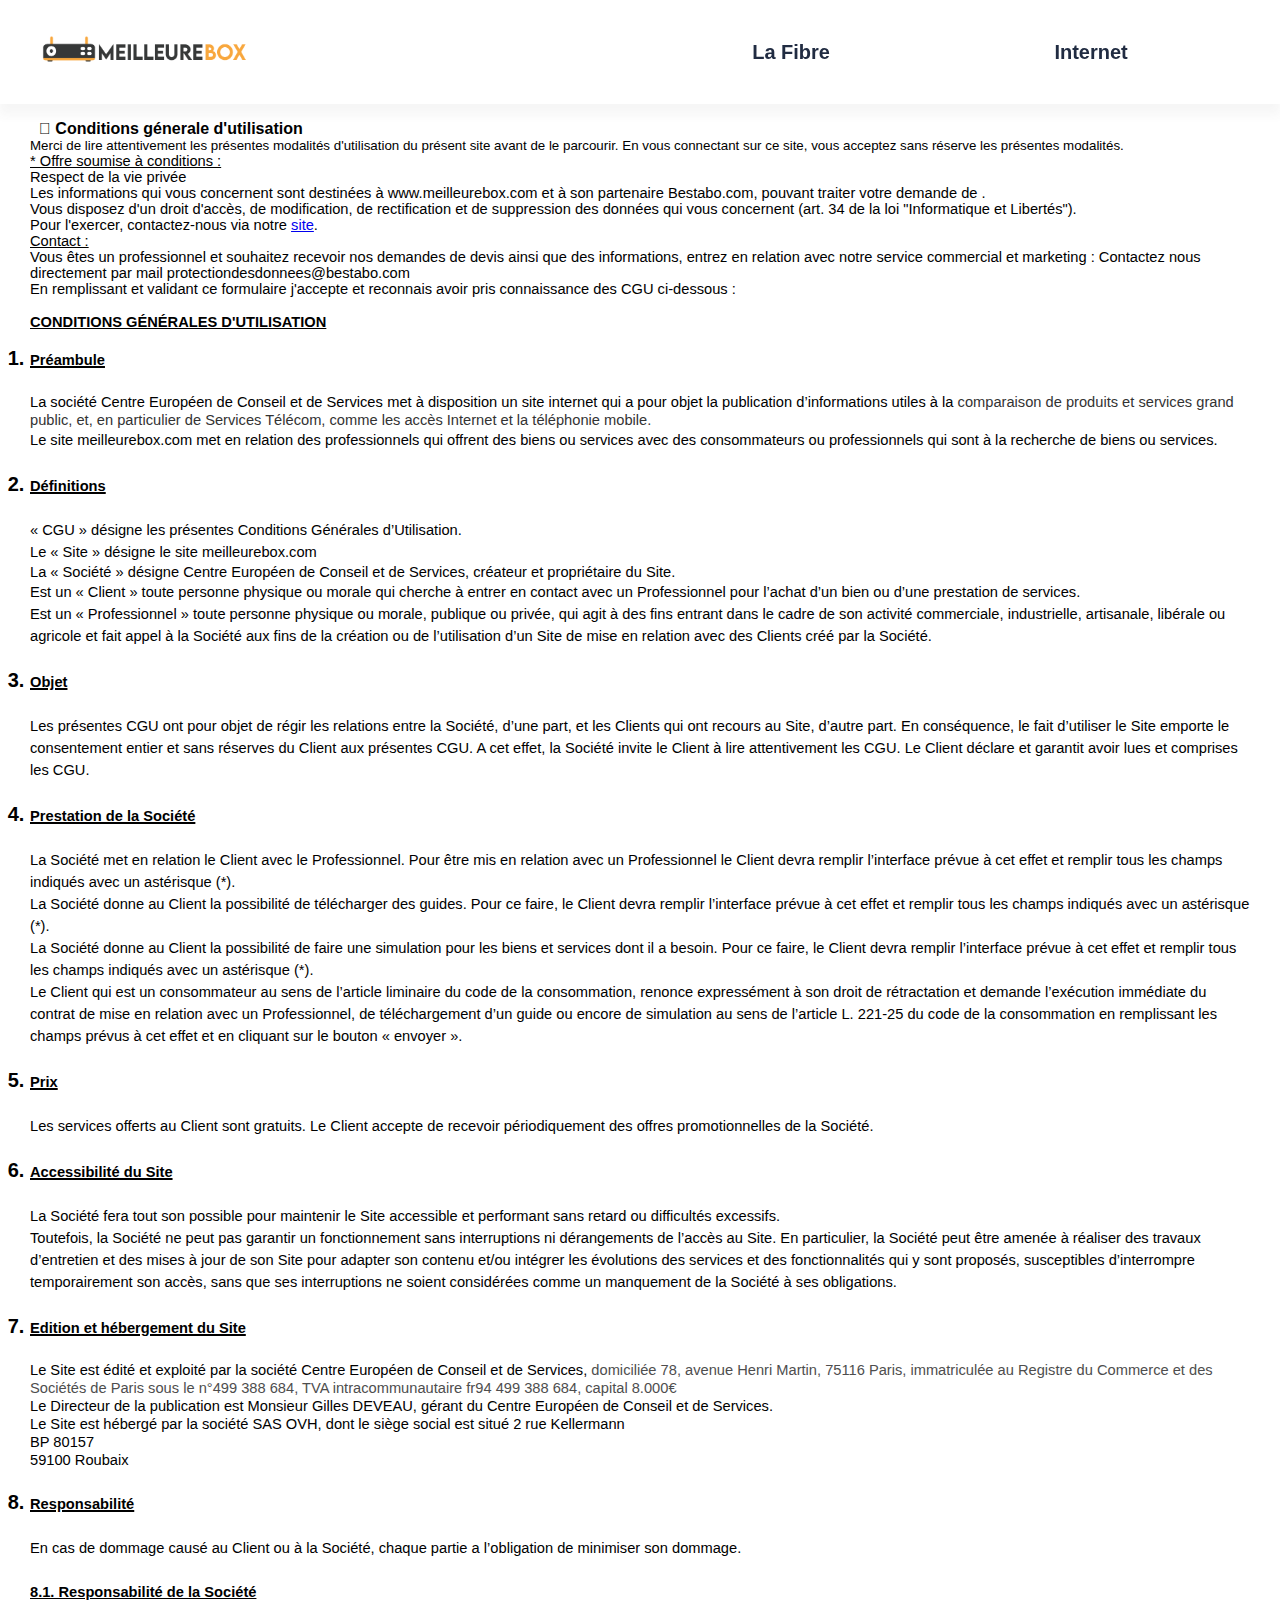
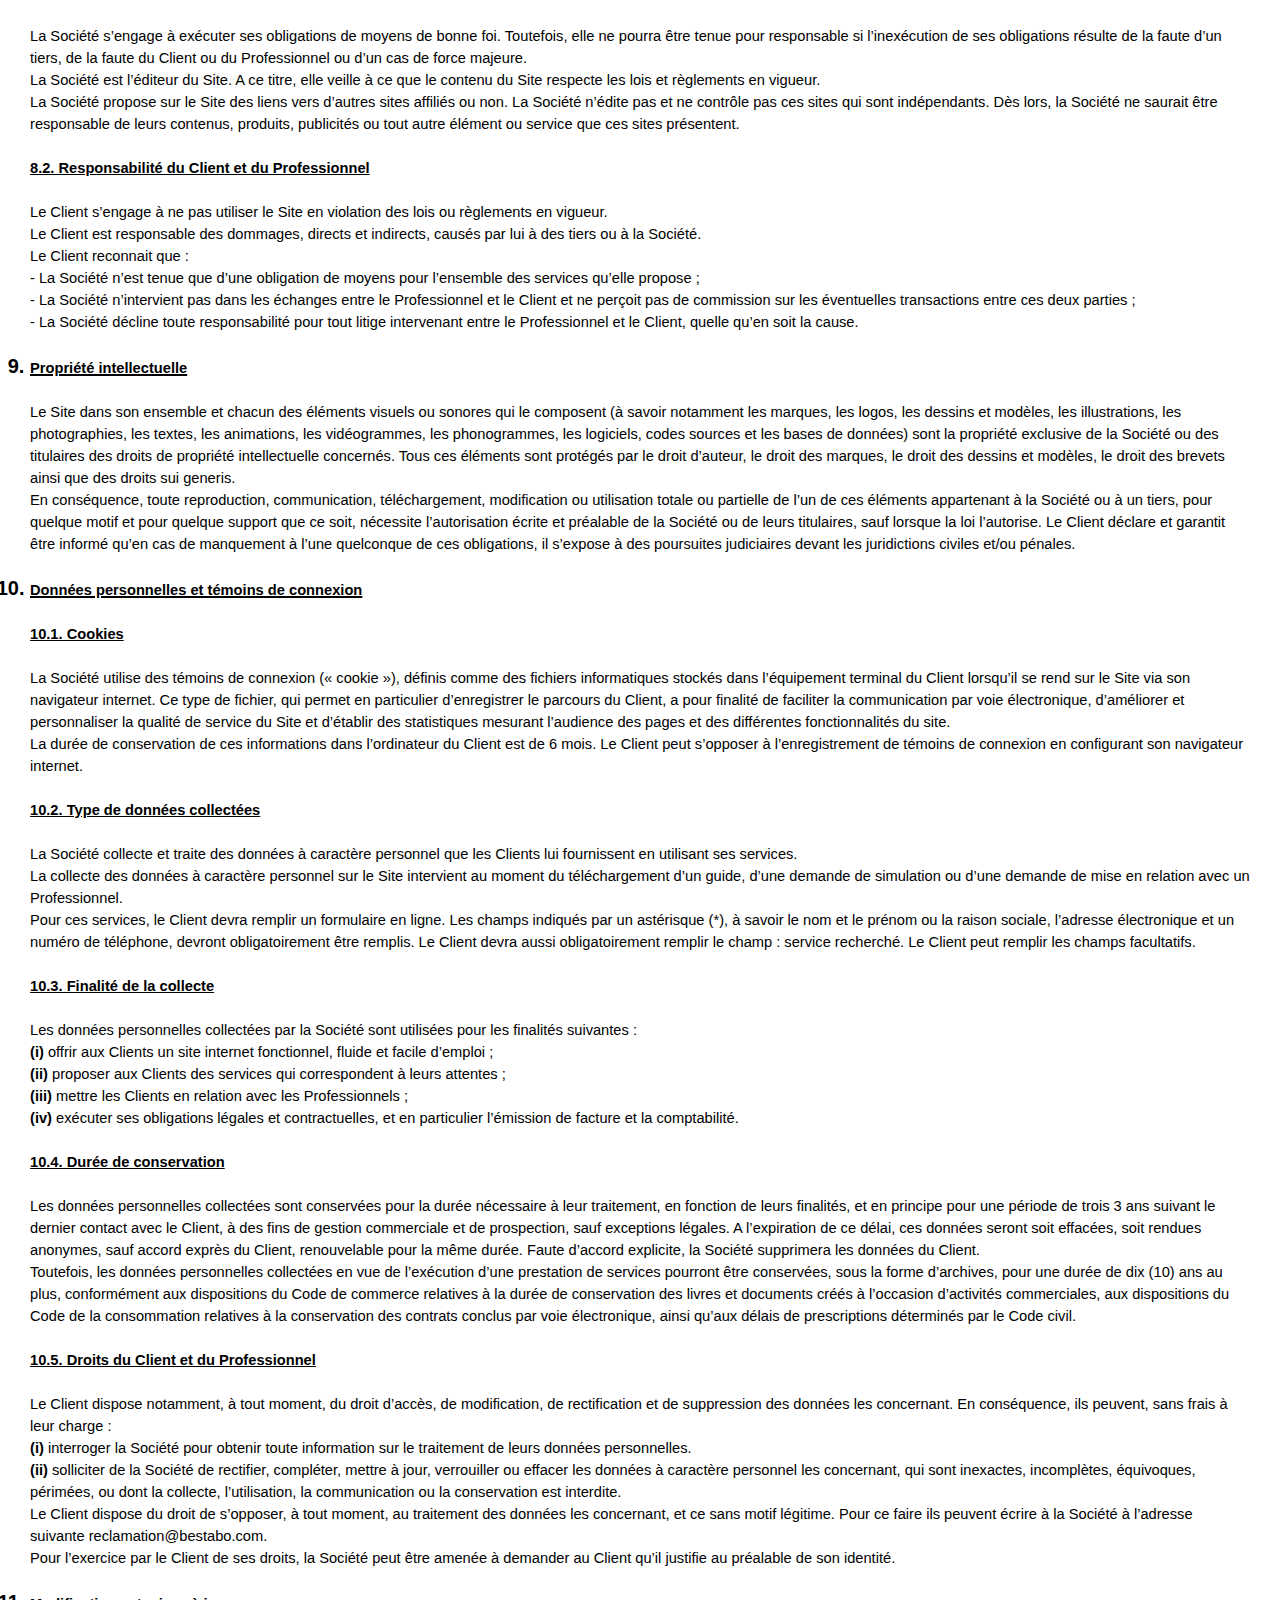
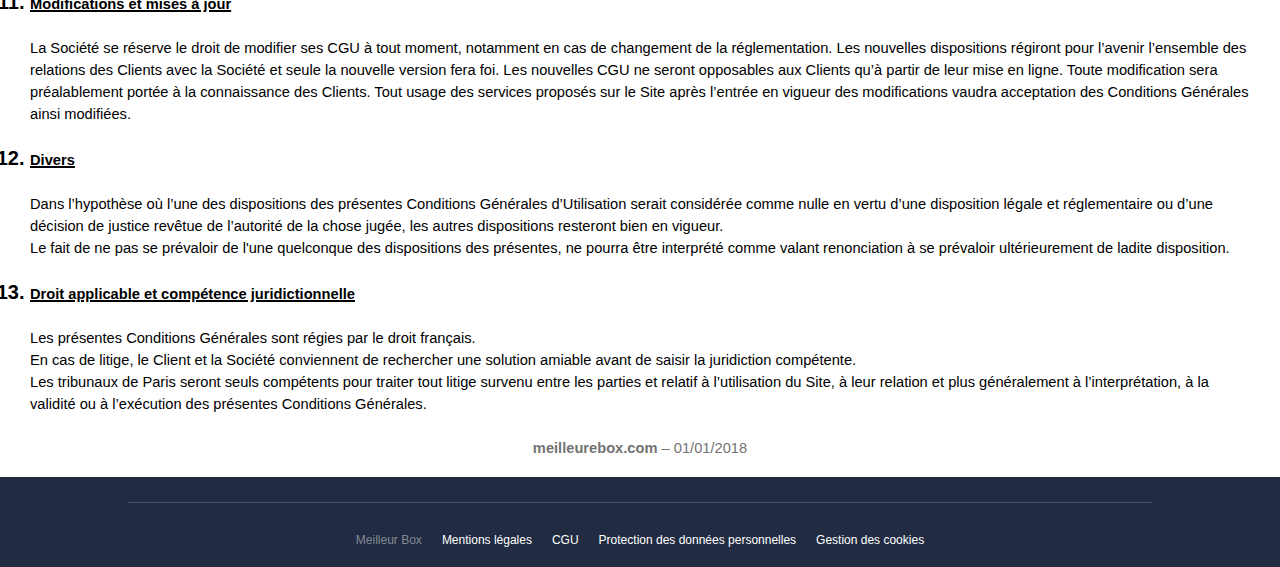
==== pages/cgu.html @ 5f2f1fd8 "html version done" ====
<!DOCTYPE html>
<html lang="en">
  <head>
    <meta charset="UTF-8" />
    <meta name="viewport" content="width=device-width, initial-scale=1.0" />
    <title>CGU</title>
    <meta
      name="description"
      content="Trouvez la meilleure offre Internet par fibre adaptée à vos besoins et votre budget. Comparez les offres des opérateurs Internet très haut débit sur Meilleur Box."
    />
    <link type="text/css" rel="stylesheet" href="../style.css" />
    <link rel="stylesheet" href="https://cdn.bootstrapcdn.com/font-awesome/4.7.0/css/font-awesome.min.css"/>

    <!-- <link rel="canonical" href="https://www.example.com/chemin-de-la-page" /> -->
  </head>
  <body>
    <nav>
      <div id="navLogo">
        <a href="../index.html">
          <img src="../assets/images/logo2.png" alt="Logo" id="logo" />
        </a>
      </div>
      <input type="checkbox" id="btnControl" />
      <label class="btn" for="btnControl">
        <!-- <BiMenu id="burgerMenu" /> -->
        <img src="../assets/images/buger.svg" alt="buger" id="burgerMenu" />

      </label>

      <ul id="navList">
        <li>
          <a href="../index.html">La Fibre</a>
        </li>
        <li>
          <a href="../pages/internet.html">Internet</a>
        </li>
      </ul>
    </nav>
    <div class="cgu">
      <h4 class="modal-title" id="termsLabel">
        &nbsp;&nbsp;<i class="fa fa-user"></i> Conditions génerale d'utilisation
      </h4>
      <div class="modal-body" style="font-family: calibri">
        <p style="font-size: 10pt; color: black; border: none">
          Merci de lire attentivement les présentes modalités d'utilisation du
          présent site avant de le parcourir. En vous connectant sur ce site,
          vous acceptez sans réserve les présentes modalités.
        </p>
        <p
          style="
            font-size: 11pt;
            color: black;
            border: none windowtext 1pt;
            padding: 0cm;
          "
        >
          <u>* Offre soumise à conditions : </u>
        </p>
        <p
          style="
            font-size: 11pt;
            color: black;
            border: none windowtext 1pt;
            padding: 0cm;
          "
        >
          Respect de la vie privée<br />Les informations qui vous concernent
          sont destinées à www.meilleurebox.com et à son partenaire Bestabo.com,
          pouvant traiter votre demande de .<br />
          Vous disposez d'un droit d'accès, de modification, de rectification et
          de suppression des données qui vous concernent (art. 34 de la loi
          "Informatique et Libertés").<br />
          Pour l'exercer, contactez-nous via notre
          <a href="#" data-toggle="modal" data-target="#resiliation">site</a>.
        </p>
        <p
          style="
            font-size: 11pt;
            color: black;
            border: none windowtext 1pt;
            padding: 0cm;
          "
        >
          <u
            ><span
              style="
                font-size: 11pt;
                color: black;
                border: none windowtext 1pt;
                padding: 0cm;
              "
            >
              Contact :</span
            ></u
          >
        </p>
        <p
          style="
            font-size: 11pt;
            color: black;
            border: none windowtext 1pt;
            padding: 0cm;
          "
        >
          Vous êtes un professionnel et souhaitez recevoir nos demandes de devis
          ainsi que des informations, entrez en relation avec notre service
          commercial et marketing : Contactez nous directement par mail
          protectiondesdonnees@bestabo.com
        </p>
        <p
          style="
            font-size: 11pt;
            color: black;
            border: none windowtext 1pt;
            padding: 0cm;
          "
        >
          En remplissant et validant ce formulaire j'accepte et reconnais avoir
          pris connaissance des CGU ci-dessous :
        </p>
        <p
          style="
            text-align: left;
            line-height: 37.5pt;
            vertical-align: baseline;
            text-transform: uppercase;
          "
        >
          <strong
            ><span
              style="
                font-size: 11pt;
                color: black;
                border: none windowtext 1pt;
                padding: 0cm;
              "
              ><u>Conditions Générales d'Utilisation</u></span
            ></strong
          >
        </p>
        <ol>
          <li style="line-height: 16.5pt; vertical-align: baseline">
            <strong
              ><u
                ><span
                  style="
                    font-size: 11pt;
                    color: black;
                    border: none windowtext 1pt;
                    padding: 0cm;
                  "
                >
                  Préambule</span
                ></u
              ></strong
            >
          </li>
        </ol>
        <p style="line-height: 16.5pt; vertical-align: baseline">
          <span style="font-size: 11pt; color: black">&nbsp;</span>
        </p>
        <p>
          <span style="font-size: 11pt; color: black">La société </span
          ><span style="font-size: 11pt; color: black; background: white"
            >Centre Européen de Conseil et de Services</span
          >
          <span style="font-size: 11pt; color: black"
            >met à disposition un site internet qui a pour objet la publication
            d’informations utiles à la </span
          ><span style="font-size: 11pt; color: #333333; background: white"
            >comparaison de produits et services grand public, et, en
            particulier de Services Télécom, comme les accès Internet et la
            téléphonie mobile.</span
          >
        </p>
        <p style="line-height: 16.5pt; vertical-align: baseline">
          <span style="font-size: 11pt; color: black"
            >Le site meilleurebox.com&nbsp;met en relation des professionnels
            qui offrent des biens ou services avec des consommateurs ou
            professionnels qui sont à la recherche de biens ou services.</span
          >
        </p>
        <p style="line-height: 16.5pt; vertical-align: baseline">
          <span style="font-size: 11pt; color: black">&nbsp;</span>
        </p>
        <ol start="2">
          <li style="line-height: 16.5pt; vertical-align: baseline">
            <strong
              ><u
                ><span
                  style="
                    font-size: 11pt;
                    color: black;
                    border: none windowtext 1pt;
                    padding: 0cm;
                  "
                >
                  Définitions</span
                ></u
              ></strong
            >
          </li>
        </ol>
        <p style="line-height: 16.5pt; vertical-align: baseline">
          <span style="font-size: 11pt; color: black">&nbsp;</span>
        </p>
        <p style="line-height: 16.5pt; vertical-align: baseline">
          <span style="font-size: 11pt; color: black"
            >« CGU » désigne les présentes Conditions Générales
            d’Utilisation.</span
          >
        </p>
        <p style="line-height: 16.5pt; vertical-align: baseline">
          <span style="font-size: 11pt; color: black"
            >Le « Site » désigne le site meilleurebox.com</span
          >
        </p>
        <p>
          <span style="font-size: 11pt; color: black"
            >La « Société » désigne </span
          ><span style="font-size: 11pt; color: black; background: white"
            >Centre Européen de Conseil et de Services</span
          ><span style="font-size: 11pt; color: black"
            >, créateur et propriétaire du Site.</span
          >
        </p>
        <p style="line-height: 16.5pt; vertical-align: baseline">
          <span style="font-size: 11pt; color: black"
            >Est un « Client » toute personne physique ou morale qui cherche à
            entrer en contact avec un Professionnel pour l’achat d’un bien ou
            d’une prestation de services.</span
          >
        </p>
        <p style="line-height: 16.5pt; vertical-align: baseline">
          <span style="font-size: 11pt; color: black"
            >Est un « Professionnel » toute personne physique ou morale,
            publique ou privée, qui agit à des fins entrant dans le cadre de son
            activité commerciale, industrielle, artisanale, libérale ou agricole
            et fait appel à la Société aux fins de la création ou de
            l’utilisation d’un Site de mise en relation avec des Clients créé
            par la Société.</span
          >
        </p>
        <p style="line-height: 16.5pt; vertical-align: baseline">
          <span style="font-size: 11pt; color: black">&nbsp;</span>
        </p>
        <ol start="3">
          <li style="line-height: 16.5pt; vertical-align: baseline">
            <strong
              ><u
                ><span
                  style="
                    font-size: 11pt;
                    color: black;
                    border: none windowtext 1pt;
                    padding: 0cm;
                  "
                >
                  Objet</span
                ></u
              ></strong
            >
          </li>
        </ol>
        <p style="line-height: 16.5pt; vertical-align: baseline">
          <span style="font-size: 11pt; color: black">&nbsp;</span>
        </p>
        <p style="line-height: 16.5pt; vertical-align: baseline">
          <span style="font-size: 11pt; color: black"
            >Les présentes CGU ont pour objet de régir les relations entre la
            Société, d’une part, et les Clients qui ont recours au Site, d’autre
            part. En conséquence, le fait d’utiliser le Site emporte le
            consentement entier et sans réserves du Client aux présentes CGU. A
            cet effet, la Société invite le Client à lire attentivement les CGU.
            Le Client déclare et garantit avoir lues et comprises les CGU.</span
          >
        </p>
        <p style="line-height: 16.5pt; vertical-align: baseline">
          <span style="font-size: 11pt; color: black">&nbsp;</span>
        </p>
        <ol start="4">
          <li style="line-height: 16.5pt; vertical-align: baseline">
            <strong
              ><u
                ><span
                  style="
                    font-size: 11pt;
                    color: black;
                    border: none windowtext 1pt;
                    padding: 0cm;
                  "
                >
                  Prestation de la Société</span
                ></u
              ></strong
            >
          </li>
        </ol>
        <p style="line-height: 16.5pt; vertical-align: baseline">
          <span style="font-size: 11pt; color: black">&nbsp;</span>
        </p>
        <p style="line-height: 16.5pt; vertical-align: baseline">
          <span style="font-size: 11pt; color: black"
            >La Société met en relation le Client avec le Professionnel. Pour
            être mis en relation avec un Professionnel le Client devra remplir
            l’interface prévue à cet effet et remplir tous les champs indiqués
            avec un astérisque (*).</span
          >
        </p>
        <p style="line-height: 16.5pt; vertical-align: baseline">
          <span style="font-size: 11pt; color: black"
            >La Société donne au Client la possibilité de télécharger des
            guides. Pour ce faire, le Client devra remplir l’interface prévue à
            cet effet et remplir tous les champs indiqués avec un astérisque
            (*).</span
          >
        </p>
        <p style="line-height: 16.5pt; vertical-align: baseline">
          <span style="font-size: 11pt; color: black"
            >La Société donne au Client la possibilité de faire une simulation
            pour les biens et services dont il a besoin. Pour ce faire, le
            Client devra remplir l’interface prévue à cet effet et remplir tous
            les champs indiqués avec un astérisque (*).</span
          >
        </p>
        <p style="line-height: 16.5pt; vertical-align: baseline">
          <span style="font-size: 11pt; color: black"
            >Le Client qui est un consommateur au sens de l’article liminaire du
            code de la consommation, renonce expressément à son droit de
            rétractation et demande l’exécution immédiate du contrat de mise en
            relation avec un Professionnel, de téléchargement d’un guide ou
            encore de simulation au sens de l’article L. 221-25 du code de la
            consommation en remplissant les champs prévus à cet effet et en
            cliquant sur le bouton « envoyer ».</span
          >
        </p>
        <p style="line-height: 16.5pt; vertical-align: baseline">
          <span style="font-size: 11pt; color: black">&nbsp;</span>
        </p>
        <ol start="5">
          <li style="line-height: 16.5pt; vertical-align: baseline">
            <strong
              ><u
                ><span
                  style="
                    font-size: 11pt;
                    color: black;
                    border: none windowtext 1pt;
                    padding: 0cm;
                  "
                >
                  Prix</span
                ></u
              ></strong
            >
          </li>
        </ol>
        <p style="line-height: 16.5pt; vertical-align: baseline">
          <span style="font-size: 11pt; color: black">&nbsp;</span>
        </p>
        <p style="line-height: 16.5pt; vertical-align: baseline">
          <span style="font-size: 11pt; color: black"
            >Les services offerts au Client sont gratuits. Le Client accepte de
            recevoir périodiquement des offres promotionnelles de la
            Société.</span
          >
        </p>
        <p style="line-height: 16.5pt; vertical-align: baseline">
          <span style="font-size: 11pt; color: black">&nbsp;</span>
        </p>
        <ol start="6">
          <li style="line-height: 16.5pt; vertical-align: baseline">
            <strong
              ><u
                ><span
                  style="
                    font-size: 11pt;
                    color: black;
                    border: none windowtext 1pt;
                    padding: 0cm;
                  "
                >
                  Accessibilité du Site</span
                ></u
              ></strong
            >
          </li>
        </ol>
        <p style="line-height: 16.5pt; vertical-align: baseline">
          <span style="font-size: 11pt; color: black">&nbsp;</span>
        </p>
        <p style="line-height: 16.5pt; vertical-align: baseline">
          <span style="font-size: 11pt; color: black"
            >La Société fera tout son possible pour maintenir le Site accessible
            et performant sans retard ou difficultés excessifs.</span
          >
        </p>
        <p style="line-height: 16.5pt; vertical-align: baseline">
          <span style="font-size: 11pt; color: black"
            >Toutefois, la Société ne peut pas garantir un fonctionnement sans
            interruptions ni dérangements de l’accès au Site. En particulier, la
            Société peut être amenée à réaliser des travaux d’entretien et des
            mises à jour de son Site pour adapter son contenu et/ou intégrer les
            évolutions des services et des fonctionnalités qui y sont proposés,
            susceptibles d’interrompre temporairement son accès, sans que ses
            interruptions ne soient considérées comme un manquement de la
            Société à ses obligations.</span
          >
        </p>
        <p style="line-height: 16.5pt; vertical-align: baseline">
          <span style="font-size: 11pt; color: black">&nbsp;</span>
        </p>
        <ol start="7">
          <li style="line-height: 16.5pt; vertical-align: baseline">
            <strong
              ><u
                ><span
                  style="
                    font-size: 11pt;
                    color: black;
                    border: none windowtext 1pt;
                    padding: 0cm;
                  "
                >
                  Edition et hébergement du Site</span
                ></u
              ></strong
            >
          </li>
        </ol>
        <p style="line-height: 16.5pt; vertical-align: baseline">
          <span style="font-size: 11pt; color: black">&nbsp;</span>
        </p>
        <p>
          <span style="font-size: 11pt; color: black"
            >Le Site est édité et exploité par la société </span
          ><span style="font-size: 11pt; color: black; background: white"
            >Centre Européen de Conseil et de Services</span
          ><span style="font-size: 11pt; color: black">, </span
          ><span style="font-size: 11pt; color: #4e4e4e; background: white"
            >domiciliée 78, avenue Henri Martin, 75116 Paris, immatriculée au
            Registre du Commerce et des Sociétés de Paris sous le n°499 388 684,
            TVA intracommunautaire fr94 499 388 684, capital 8.000€</span
          >
        </p>
        <p>
          <span style="font-size: 11pt; color: black"
            >Le Directeur de la publication est Monsieur Gilles DEVEAU, gérant
            du </span
          ><span style="font-size: 11pt; color: black; background: white"
            >Centre Européen de Conseil et de Services</span
          ><span style="font-size: 11pt; color: black">.</span>
        </p>
        <p>
          <span style="font-size: 11pt; color: black"
            >Le Site est hébergé par la société SAS OVH, dont le siège social
            est situé </span
          ><span style="font-size: 11pt; color: black">2 rue Kellermann</span>
        </p>
        <p><span style="font-size: 11pt; color: black">BP 80157</span></p>
        <p><span style="font-size: 11pt; color: black">59100 Roubaix</span></p>
        <p style="line-height: 16.5pt; vertical-align: baseline">
          <span style="font-size: 11pt; color: black">&nbsp;</span>
        </p>
        <ol start="8">
          <li style="line-height: 16.5pt; vertical-align: baseline">
            <strong
              ><u
                ><span
                  style="
                    font-size: 11pt;
                    color: black;
                    border: none windowtext 1pt;
                    padding: 0cm;
                  "
                >
                  Responsabilité</span
                ></u
              ></strong
            >
          </li>
        </ol>
        <p style="line-height: 16.5pt; vertical-align: baseline">
          <span style="font-size: 11pt; color: black">&nbsp;</span>
        </p>
        <p style="line-height: 16.5pt; vertical-align: baseline">
          <span style="font-size: 11pt; color: black"
            >En cas de dommage causé au Client ou à la Société, chaque partie a
            l’obligation de minimiser son dommage.</span
          >
        </p>
        <p style="line-height: 16.5pt; vertical-align: baseline">
          <span style="font-size: 11pt; color: black">&nbsp;</span>
        </p>
        <p style="line-height: 16.5pt; vertical-align: baseline">
          <strong
            ><u
              ><span
                style="
                  font-size: 11pt;
                  color: black;
                  border: none windowtext 1pt;
                  padding: 0cm;
                "
                >8.1. Responsabilité de la Société</span
              ></u
            ></strong
          >
        </p>
        <p style="line-height: 16.5pt; vertical-align: baseline">
          <span style="font-size: 11pt; color: black">&nbsp;</span>
        </p>
        <p style="line-height: 16.5pt; vertical-align: baseline">
          <span style="font-size: 11pt; color: black"
            >La Société s’engage à exécuter ses obligations de moyens de bonne
            foi. Toutefois, elle ne pourra être tenue pour responsable si
            l’inexécution de ses obligations résulte de la faute d’un tiers, de
            la faute du Client ou du Professionnel ou d’un cas de force
            majeure.</span
          >
        </p>
        <p style="line-height: 16.5pt; vertical-align: baseline">
          <span style="font-size: 11pt; color: black"
            >La Société est l’éditeur du Site. A ce titre, elle veille à ce que
            le contenu du Site respecte les lois et règlements en vigueur.</span
          >
        </p>
        <p style="line-height: 16.5pt; vertical-align: baseline">
          <span style="font-size: 11pt; color: black"
            >La Société propose sur le Site des liens vers d’autres sites
            affiliés ou non. La Société n’édite pas et ne contrôle pas ces sites
            qui sont indépendants. Dès lors, la Société ne saurait être
            responsable de leurs contenus, produits, publicités ou tout autre
            élément ou service que ces sites présentent.</span
          >
        </p>
        <p style="line-height: 16.5pt; vertical-align: baseline">
          <span style="font-size: 11pt; color: black">&nbsp;</span>
        </p>
        <p style="line-height: 16.5pt; vertical-align: baseline">
          <strong
            ><u
              ><span
                style="
                  font-size: 11pt;
                  color: black;
                  border: none windowtext 1pt;
                  padding: 0cm;
                "
                >8.2. Responsabilité du Client et du Professionnel</span
              ></u
            ></strong
          >
        </p>
        <p style="line-height: 16.5pt; vertical-align: baseline">
          <span style="font-size: 11pt; color: black">&nbsp;</span>
        </p>
        <p style="line-height: 16.5pt; vertical-align: baseline">
          <span style="font-size: 11pt; color: black"
            >Le Client s’engage à ne pas utiliser le Site en violation des lois
            ou règlements en vigueur.</span
          >
        </p>
        <p style="line-height: 16.5pt; vertical-align: baseline">
          <span style="font-size: 11pt; color: black"
            >Le Client est responsable des dommages, directs et indirects,
            causés par lui à des tiers ou à la Société.</span
          >
        </p>
        <p style="line-height: 16.5pt; vertical-align: baseline">
          <span style="font-size: 11pt; color: black"
            >Le Client reconnait que :</span
          >
        </p>
        <p style="line-height: 16.5pt; vertical-align: baseline">
          <span style="font-size: 11pt; color: black"
            >- La Société n’est tenue que d’une obligation de moyens pour
            l’ensemble des services qu’elle propose ;</span
          >
        </p>
        <p style="line-height: 16.5pt; vertical-align: baseline">
          <span style="font-size: 11pt; color: black"
            >- La Société n’intervient pas dans les échanges entre le
            Professionnel et le Client et ne perçoit pas de commission sur les
            éventuelles transactions entre ces deux parties ;</span
          >
        </p>
        <p style="line-height: 16.5pt; vertical-align: baseline">
          <span style="font-size: 11pt; color: black"
            >- La Société décline toute responsabilité pour tout litige
            intervenant entre le Professionnel et le Client, quelle qu’en soit
            la cause.</span
          >
        </p>
        <p style="line-height: 16.5pt; vertical-align: baseline">
          <span style="font-size: 11pt; color: black">&nbsp;</span>
        </p>
        <ol start="9">
          <li style="line-height: 16.5pt; vertical-align: baseline">
            <strong
              ><u
                ><span
                  style="
                    font-size: 11pt;
                    color: black;
                    border: none windowtext 1pt;
                    padding: 0cm;
                  "
                >
                  Propriété intellectuelle</span
                ></u
              ></strong
            >
          </li>
        </ol>
        <p style="line-height: 16.5pt; vertical-align: baseline">
          <span style="font-size: 11pt; color: black">&nbsp;</span>
        </p>
        <p style="line-height: 16.5pt; vertical-align: baseline">
          <span style="font-size: 11pt; color: black"
            >Le Site dans son ensemble et chacun des éléments visuels ou sonores
            qui le composent (à savoir notamment les marques, les logos, les
            dessins et modèles, les illustrations, les photographies, les
            textes, les animations, les vidéogrammes, les phonogrammes, les
            logiciels, codes sources et les bases de données) sont la propriété
            exclusive de la Société ou des titulaires des droits de propriété
            intellectuelle concernés. Tous ces éléments sont protégés par le
            droit d’auteur, le droit des marques, le droit des dessins et
            modèles, le droit des brevets ainsi que des droits sui
            generis.</span
          >
        </p>
        <p style="line-height: 16.5pt; vertical-align: baseline">
          <span style="font-size: 11pt; color: black"
            >En conséquence, toute reproduction, communication, téléchargement,
            modification ou utilisation totale ou partielle de l’un de ces
            éléments appartenant à la Société ou à un tiers, pour quelque motif
            et pour quelque support que ce soit, nécessite l’autorisation écrite
            et préalable de la Société ou de leurs titulaires, sauf lorsque la
            loi l’autorise. Le Client déclare et garantit être informé qu’en cas
            de manquement à l’une quelconque de ces obligations, il s’expose à
            des poursuites judiciaires devant les juridictions civiles et/ou
            pénales.</span
          >
        </p>
        <p style="line-height: 16.5pt; vertical-align: baseline">
          <span style="font-size: 11pt; color: black">&nbsp;</span>
        </p>
        <ol start="10">
          <li style="line-height: 16.5pt; vertical-align: baseline">
            <strong
              ><u
                ><span
                  style="
                    font-size: 11pt;
                    color: black;
                    border: none windowtext 1pt;
                    padding: 0cm;
                  "
                >
                  Données personnelles et témoins de connexion</span
                ></u
              ></strong
            >
          </li>
        </ol>
        <p style="line-height: 16.5pt; vertical-align: baseline">
          <span style="font-size: 11pt; color: black">&nbsp;</span>
        </p>
        <p style="line-height: 16.5pt; vertical-align: baseline">
          <strong
            ><u
              ><span
                style="
                  font-size: 11pt;
                  color: black;
                  border: none windowtext 1pt;
                  padding: 0cm;
                "
                >10.1. Cookies</span
              ></u
            ></strong
          >
        </p>
        <p style="line-height: 16.5pt; vertical-align: baseline">
          <span style="font-size: 11pt; color: black">&nbsp;</span>
        </p>
        <p style="line-height: 16.5pt; vertical-align: baseline">
          <span style="font-size: 11pt; color: black"
            >La Société utilise des témoins de connexion (« cookie »), définis
            comme des fichiers informatiques stockés dans l’équipement terminal
            du Client lorsqu’il se rend sur le Site via son navigateur internet.
            Ce type de fichier, qui permet en particulier d’enregistrer le
            parcours du Client, a pour finalité de faciliter la communication
            par voie électronique, d’améliorer et personnaliser la qualité de
            service du Site et d’établir des statistiques mesurant l’audience
            des pages et des différentes fonctionnalités du site.</span
          >
        </p>
        <p style="line-height: 16.5pt; vertical-align: baseline">
          <span style="font-size: 11pt; color: black"
            >La durée de conservation de ces informations dans l’ordinateur du
            Client est de 6 mois. Le Client peut s’opposer à l’enregistrement de
            témoins de connexion en configurant son navigateur internet.</span
          >
        </p>
        <p style="line-height: 16.5pt; vertical-align: baseline">
          <span style="font-size: 11pt; color: black">&nbsp;</span>
        </p>
        <p style="line-height: 16.5pt; vertical-align: baseline">
          <strong
            ><u
              ><span
                style="
                  font-size: 11pt;
                  color: black;
                  border: none windowtext 1pt;
                  padding: 0cm;
                "
                >10.2. Type de données collectées</span
              ></u
            ></strong
          >
        </p>
        <p style="line-height: 16.5pt; vertical-align: baseline">
          <span style="font-size: 11pt; color: black">&nbsp;</span>
        </p>
        <p style="line-height: 16.5pt; vertical-align: baseline">
          <span style="font-size: 11pt; color: black"
            >La Société collecte et traite des données à caractère personnel que
            les Clients lui fournissent en utilisant ses services.</span
          >
        </p>
        <p style="line-height: 16.5pt; vertical-align: baseline">
          <span style="font-size: 11pt; color: black"
            >La collecte des données à caractère personnel sur le Site
            intervient au moment du téléchargement d’un guide, d’une demande de
            simulation ou d’une demande de mise en relation avec un
            Professionnel.</span
          >
        </p>
        <p style="line-height: 16.5pt; vertical-align: baseline">
          <span style="font-size: 11pt; color: black"
            >Pour ces services, le Client devra remplir un formulaire en ligne.
            Les champs indiqués par un astérisque (*), à savoir le nom et le
            prénom ou la raison sociale, l’adresse électronique et un numéro de
            téléphone, devront obligatoirement être remplis. Le Client devra
            aussi obligatoirement remplir le champ : service recherché. Le
            Client peut remplir les champs facultatifs.</span
          >
        </p>
        <p style="line-height: 16.5pt; vertical-align: baseline">
          <span style="font-size: 11pt; color: black">&nbsp;</span>
        </p>
        <p style="line-height: 16.5pt; vertical-align: baseline">
          <strong
            ><u
              ><span
                style="
                  font-size: 11pt;
                  color: black;
                  border: none windowtext 1pt;
                  padding: 0cm;
                "
                >10.3. Finalité de la collecte</span
              ></u
            ></strong
          >
        </p>
        <p style="line-height: 16.5pt; vertical-align: baseline">
          <span style="font-size: 11pt; color: black">&nbsp;</span>
        </p>
        <p style="line-height: 16.5pt; vertical-align: baseline">
          <span style="font-size: 11pt; color: black"
            >Les données personnelles collectées par la Société sont utilisées
            pour les finalités suivantes :</span
          >
        </p>
        <p style="line-height: 16.5pt; vertical-align: baseline">
          <strong
            ><span
              style="
                font-size: 11pt;
                color: black;
                border: none windowtext 1pt;
                padding: 0cm;
              "
              >(i)</span
            ></strong
          ><span style="font-size: 11pt; color: black"
            >&nbsp;offrir aux Clients un site internet fonctionnel, fluide et
            facile d’emploi ;</span
          >
        </p>
        <p style="line-height: 16.5pt; vertical-align: baseline">
          <strong
            ><span
              style="
                font-size: 11pt;
                color: black;
                border: none windowtext 1pt;
                padding: 0cm;
              "
              >(ii)</span
            ></strong
          ><span style="font-size: 11pt; color: black"
            >&nbsp;proposer aux Clients des services qui correspondent à leurs
            attentes ;</span
          >
        </p>
        <p style="line-height: 16.5pt; vertical-align: baseline">
          <strong
            ><span
              style="
                font-size: 11pt;
                color: black;
                border: none windowtext 1pt;
                padding: 0cm;
              "
              >(iii)</span
            ></strong
          ><span style="font-size: 11pt; color: black"
            >&nbsp;mettre les Clients en relation avec les Professionnels
            ;</span
          >
        </p>
        <p style="line-height: 16.5pt; vertical-align: baseline">
          <strong
            ><span
              style="
                font-size: 11pt;
                color: black;
                border: none windowtext 1pt;
                padding: 0cm;
              "
              >(iv)</span
            ></strong
          ><span style="font-size: 11pt; color: black"
            >&nbsp;exécuter ses obligations légales et contractuelles, et en
            particulier l’émission de facture et la comptabilité.</span
          >
        </p>
        <p style="line-height: 16.5pt; vertical-align: baseline">
          <span style="font-size: 11pt; color: black">&nbsp;</span>
        </p>
        <p style="line-height: 16.5pt; vertical-align: baseline">
          <strong
            ><u
              ><span
                style="
                  font-size: 11pt;
                  color: black;
                  border: none windowtext 1pt;
                  padding: 0cm;
                "
                >10.4. Durée de conservation</span
              ></u
            ></strong
          >
        </p>
        <p style="line-height: 16.5pt; vertical-align: baseline">
          <span style="font-size: 11pt; color: black">&nbsp;</span>
        </p>
        <p style="line-height: 16.5pt; vertical-align: baseline">
          <span style="font-size: 11pt; color: black"
            >Les données personnelles collectées sont conservées pour la durée
            nécessaire à leur traitement, en fonction de leurs finalités, et en
            principe pour une période de trois 3 ans suivant le dernier contact
            avec le Client, à des fins de gestion commerciale et de prospection,
            sauf exceptions légales. A l’expiration de ce délai, ces données
            seront soit effacées, soit rendues anonymes, sauf accord exprès du
            Client, renouvelable pour la même durée. Faute d’accord explicite,
            la Société supprimera les données du Client.</span
          >
        </p>
        <p style="line-height: 16.5pt; vertical-align: baseline">
          <span style="font-size: 11pt; color: black"
            >Toutefois, les données personnelles collectées en vue de
            l’exécution d’une prestation de services pourront être conservées,
            sous la forme d’archives, pour une durée de dix (10) ans au plus,
            conformément aux dispositions du Code de commerce relatives à la
            durée de conservation des livres et documents créés à l’occasion
            d’activités commerciales, aux dispositions du Code de la
            consommation relatives à la conservation des contrats conclus par
            voie électronique, ainsi qu’aux délais de prescriptions déterminés
            par le Code civil.</span
          >
        </p>
        <p style="line-height: 16.5pt; vertical-align: baseline">
          <span style="font-size: 11pt; color: black">&nbsp;</span>
        </p>
        <p style="line-height: 16.5pt; vertical-align: baseline">
          <strong
            ><u
              ><span
                style="
                  font-size: 11pt;
                  color: black;
                  border: none windowtext 1pt;
                  padding: 0cm;
                "
                >10.5. Droits du Client et du Professionnel</span
              ></u
            ></strong
          >
        </p>
        <p style="line-height: 16.5pt; vertical-align: baseline">
          <span style="font-size: 11pt; color: black">&nbsp;</span>
        </p>
        <p style="line-height: 16.5pt; vertical-align: baseline">
          <span style="font-size: 11pt; color: black"
            >Le Client dispose notamment, à tout moment, du droit d’accès, de
            modification, de rectification et de suppression des données les
            concernant. En conséquence, ils peuvent, sans frais à leur charge
            :</span
          >
        </p>
        <p style="line-height: 16.5pt; vertical-align: baseline">
          <strong
            ><span
              style="
                font-size: 11pt;
                color: black;
                border: none windowtext 1pt;
                padding: 0cm;
              "
              >(i)</span
            ></strong
          ><span style="font-size: 11pt; color: black"
            >&nbsp;interroger la Société pour obtenir toute information sur le
            traitement de leurs données personnelles.</span
          >
        </p>
        <p style="line-height: 16.5pt; vertical-align: baseline">
          <strong
            ><span
              style="
                font-size: 11pt;
                color: black;
                border: none windowtext 1pt;
                padding: 0cm;
              "
              >(ii)</span
            ></strong
          ><span style="font-size: 11pt; color: black"
            >&nbsp;solliciter de la Société de rectifier, compléter, mettre à
            jour, verrouiller ou effacer les données à caractère personnel les
            concernant, qui sont inexactes, incomplètes, équivoques, périmées,
            ou dont la collecte, l’utilisation, la communication ou la
            conservation est interdite.</span
          >
        </p>
        <p style="line-height: 16.5pt; vertical-align: baseline">
          <span style="font-size: 11pt; color: black"
            >Le Client dispose du droit de s’opposer, à tout moment, au
            traitement des données les concernant, et ce sans motif légitime.
            Pour ce faire ils peuvent écrire à la Société à l’adresse suivante
            reclamation@bestabo.com.</span
          >
        </p>
        <p style="line-height: 16.5pt; vertical-align: baseline">
          <span style="font-size: 11pt; color: black"
            >Pour l’exercice par le Client de ses droits, la Société peut être
            amenée à demander au Client qu’il justifie au préalable de son
            identité.</span
          >
        </p>
        <p style="line-height: 16.5pt; vertical-align: baseline">
          <span style="font-size: 11pt; color: black">&nbsp;</span>
        </p>
        <ol start="11">
          <li style="line-height: 16.5pt; vertical-align: baseline">
            <strong
              ><u
                ><span
                  style="
                    font-size: 11pt;
                    color: black;
                    border: none windowtext 1pt;
                    padding: 0cm;
                  "
                >
                  Modifications et mises à jour</span
                ></u
              ></strong
            >
          </li>
        </ol>
        <p style="line-height: 16.5pt; vertical-align: baseline">
          <span style="font-size: 11pt; color: black">&nbsp;</span>
        </p>
        <p style="line-height: 16.5pt; vertical-align: baseline">
          <span style="font-size: 11pt; color: black"
            >La Société se réserve le droit de modifier ses CGU à tout moment,
            notamment en cas de changement de la réglementation. Les nouvelles
            dispositions régiront pour l’avenir l’ensemble des relations des
            Clients avec la Société et seule la nouvelle version fera foi. Les
            nouvelles CGU ne seront opposables aux Clients qu’à partir de leur
            mise en ligne. Toute modification sera préalablement portée à la
            connaissance des Clients. Tout usage des services proposés sur le
            Site après l’entrée en vigueur des modifications vaudra acceptation
            des Conditions Générales ainsi modifiées.</span
          >
        </p>
        <p style="line-height: 16.5pt; vertical-align: baseline">
          <span style="font-size: 11pt; color: black">&nbsp;</span>
        </p>
        <ol start="12">
          <li style="line-height: 16.5pt; vertical-align: baseline">
            <strong
              ><u
                ><span
                  style="
                    font-size: 11pt;
                    color: black;
                    border: none windowtext 1pt;
                    padding: 0cm;
                  "
                >
                  Divers</span
                ></u
              ></strong
            >
          </li>
        </ol>
        <p style="line-height: 16.5pt; vertical-align: baseline">
          <span style="font-size: 11pt; color: black">&nbsp;</span>
        </p>
        <p style="line-height: 16.5pt; vertical-align: baseline">
          <span style="font-size: 11pt; color: black"
            >Dans l’hypothèse où l’une des dispositions des présentes Conditions
            Générales d’Utilisation serait considérée comme nulle en vertu d’une
            disposition légale et réglementaire ou d’une décision de justice
            revêtue de l’autorité de la chose jugée, les autres dispositions
            resteront bien en vigueur.</span
          >
        </p>
        <p style="line-height: 16.5pt; vertical-align: baseline">
          <span style="font-size: 11pt; color: black"
            >Le fait de ne pas se prévaloir de l'une quelconque des dispositions
            des présentes, ne pourra être interprété comme valant renonciation à
            se prévaloir ultérieurement de ladite disposition.</span
          >
        </p>
        <p style="line-height: 16.5pt; vertical-align: baseline">
          <span style="font-size: 11pt; color: black">&nbsp;</span>
        </p>
        <ol start="13">
          <li style="line-height: 16.5pt; vertical-align: baseline">
            <strong
              ><u
                ><span
                  style="
                    font-size: 11pt;
                    color: black;
                    border: none windowtext 1pt;
                    padding: 0cm;
                  "
                >
                  Droit applicable et compétence juridictionnelle</span
                ></u
              ></strong
            >
          </li>
        </ol>
        <p style="line-height: 16.5pt; vertical-align: baseline">
          <span style="font-size: 11pt; color: black">&nbsp;</span>
        </p>
        <p style="line-height: 16.5pt; vertical-align: baseline">
          <span style="font-size: 11pt; color: black"
            >Les présentes Conditions Générales sont régies par le droit
            français.</span
          >
        </p>
        <p style="line-height: 16.5pt; vertical-align: baseline">
          <span style="font-size: 11pt; color: black"
            >En cas de litige, le Client et la Société conviennent de rechercher
            une solution amiable avant de saisir la juridiction
            compétente.</span
          >
        </p>
        <p style="line-height: 16.5pt; vertical-align: baseline">
          <span style="font-size: 11pt; color: black"
            >Les tribunaux de Paris seront seuls compétents pour traiter tout
            litige survenu entre les parties et relatif à l’utilisation du Site,
            à leur relation et plus généralement à l’interprétation, à la
            validité ou à l’exécution des présentes Conditions Générales.</span
          >
        </p>
        <p style="line-height: 16.5pt; vertical-align: baseline">
          <span style="font-size: 11pt; color: black">&nbsp;</span>
        </p>
        <p
          style="
            text-align: center;
            line-height: 16.5pt;
            vertical-align: baseline;
          "
        >
          <strong
            ><span
              style="
                font-size: 11pt;
                color: #737373;
                border: none windowtext 1pt;
                padding: 0cm;
              "
              >meilleurebox.com&nbsp;</span
            ></strong
          ><span
            style="
              font-size: 11pt;
              color: #737373;
              border: none windowtext 1pt;
              padding: 0cm;
            "
            >– 01/01/2018</span
          >
        </p>
        <p><span style="font-size: 11pt">&nbsp;</span></p>
      </div>
    </div>
    <footer class="footer">
      <hr class="footer_line" />
      <div class="footer_container">
        <p>Meilleur Box</p>
        <a href="mention.html">Mentions légales</a>
        <a href="cgu.html">CGU</a>
        <a href="pdp.html">Protection des données personnelles</a>
        <a href="cookies.html">Gestion des cookies</a>
      </div>
    </footer>
  </body>
</html>
---- style.css ----
@import url(https://fonts.googleapis.com/css2?family=Caveat:wght@700&family=Roboto:wght@100&display=swap);
*,
:after,
:before {
  box-sizing: border-box;
  font-family: 'nonito', sans-serif;
  margin: 0;
  padding: 0;
}
#main {
  height: 100%;
  padding: 20px 0 0;
}
#main,
body {
  width: 100vw;
}
body {
  overflow-x: hidden;
}
nav {
  background-color: #fff;
  box-shadow: 0 10px 10px 1px rgba(80, 80, 80, 0.05);
  height: 104px;
  justify-content: space-between;
  left: 0;
  padding: 0 40px;
  position: fixed;
  right: 0;
  top: 0;
  width: 100vw;
  z-index: 100;
}
#navLogo,
nav {
  align-items: center;
  display: flex;
}
#navLogo {
  gap: 2px;
  justify-content: flex-start;
  list-style: none;
  margin: 0;
  padding: 0;
  width: 50vw;
}
#title {
  color: #212c42;
  cursor: pointer;
  font-size: 28px;
  font-weight: 700;
  line-height: 41px;
}
#navList {
  align-items: center;
  display: flex;
  justify-content: space-around;
  list-style: none;
  margin: 0;
  padding: 0;
  width: 50vw;
}
#logo {
  margin-right: 10px;
  width: 210px;
}
li {
  color: #000;
  cursor: pointer;
  font-size: 20px;
  font-weight: 600;
  line-height: 24px;
}
li a:hover {
  color: #f8a73d;
}
ul li:first-child {
  color: #54c0eb;
  font-weight: 700;
}
li a {
  color: #212c42;
  font-weight: 600;
}
li a,
li a:active {
  text-decoration: none;
}
li a:active {
  color: #f8a73d;
  font-weight: 700;
}
#burgerMenu {
  width: 40px;
  height: 40px;
  margin-right: 20px;
}
#btnControl,
#burgerMenu {
  display: none;
}
@media screen and (max-width: 768px) {
  #navList {
    display: none;
    left: 0;
    position: absolute;
    top: 104px;
    transition: 2s;
    width: 100vw;
  }
  #burgerMenu {
    display: block;
  }
  #btnControl:checked ~ #navList {
    -webkit-animation: fadeInNav 1s ease-out;
    animation: fadeInNav 1s ease-out;
    background-color: #fff;
    display: block;
  }
  #btnControl:not(:checked) ~ #navList {
    -webkit-animation: fadeOutNav 3s ease-out;
    animation: fadeOutNav 3s ease-out;
    background-color: #fff;
  }
  nav {
    gap: 10px;
    padding: 0 10px;
  }
  #navlogo {
    width: 50%;
  }
  #title {
    font-size: 20px;
  }
}
@-webkit-keyframes fadeInNav {
  0% {
    opacity: 0;
    -webkit-transform: translateY(-20px);
    transform: translateY(-20px);
  }
  to {
    opacity: 1;
    -webkit-transform: translateY(0);
    transform: translateY(0);
  }
}
@keyframes fadeInNav {
  0% {
    opacity: 0;
    -webkit-transform: translateY(-20px);
    transform: translateY(-20px);
  }
  to {
    opacity: 1;
    -webkit-transform: translateY(0);
    transform: translateY(0);
  }
}
@-webkit-keyframes fadeOutNav {
  0% {
    opacity: 1;
    -webkit-transform: translateY(0);
    transform: translateY(0);
  }
  50% {
    opacity: 0;
    -webkit-transform: translateY(-20px);
    transform: translateY(-20px);
  }
  to {
    display: none;
  }
}
@keyframes fadeOutNav {
  0% {
    opacity: 1;
    -webkit-transform: translateY(0);
    transform: translateY(0);
  }
  50% {
    opacity: 0;
    -webkit-transform: translateY(-20px);
    transform: translateY(-20px);
  }
  to {
    display: none;
  }
}
.footer {
  background-color: #212c42;
  flex-direction: column;
  padding: 20px 0;
}
.footer,
.footer_container {
  align-items: center;
  display: flex;
  justify-content: center;
}
.footer_container {
  color: #fff;
  gap: 20px;
  padding: 30px 0 0;
}
.footer_line {
  background-color: hsla(0, 0%, 100%, 0.192);
  border: none;
  height: 0.5px;
  margin-top: 5px;
  width: 80%;
}
.footer_container a,
.footer_container p {
  color: #fff;
  font-size: 12px;
  font-weight: 400;
  text-decoration: none;
}
.footer_container p {
  color: hsla(0, 0%, 100%, 0.445);
}
.footer_container a:hover {
  color: #fff;
  text-decoration: underline;
}
.scroll-to-top-btn {
  background-color: #f8733d;
  border: none;
  border-radius: 50%;
  bottom: 50px;
  color: #fff;
  cursor: pointer;
  display: none;
  padding: 30px;
  position: fixed;
  right: 50px;
  transition: background-color 0.3s ease;
  z-index: 1000;
}
.scroll-to-top-btn.visible {
  display: block;
}
.scroll-to-top-btn:hover {
  background-color: #f96;
}
#hero {
  background-color: #fae5ce;
  background-image: url('./assets/images/undraw.svg');
  background-position: -120px 300%;
  background-repeat: no-repeat;
  height: 545px;
  object-fit: fill;
  overflow: visible;
  padding-bottom: 0;
  padding-top: 0;
  position: relative;
  width: 100vw;
}
#hero .container {
  display: flex;
  z-index: 16;
}
.container {
  align-items: flex-start;
  -webkit-animation: fadeIn 1s ease-out;
  animation: fadeIn 1s ease-out;
  -webkit-animation-iteration-count: 1;
  animation-iteration-count: 1;
  background-color: hsla(0, 0%, 100%, 0);
  border-radius: 20px;
  box-shadow: 0 0 10px rgba(83, 83, 83, 0.1);
  flex-direction: column;
  justify-content: center;
  margin-bottom: 120px;
  margin-top: 60px;
  padding: 45px 31px 45px 45px;
  position: absolute;
  right: 50px;
  text-align: center;
  top: 100px;
  width: 50%;

}
.littleCard {
  align-items: center;
  align-self: center;
  border-radius: 50px;
  display: flex;
  justify-content: center;
  margin-bottom: 12px;
  padding: 12px 21px;
}
.container a {
  align-self: center;
  color: #000;
  font-size: 19px;
  font-weight: 700;
  line-height: 23px;
  margin-bottom: 30px;
  text-decoration: none;
  transition: color 0.3s;
}
.littleCard img {
  margin-right: 20px;
  width: 20px;
}
.light {
  background-color: #fff;
  border: 1px solid #f8a73d;
  transition: box-shadow 0.3s;
}
.container h1 {
  font-size: 34px;
  font-weight: 700;
  line-height: 41px;
  margin-bottom: 30px;
}
.container span {
  color: #ffb366;
  font-weight: 700;
}
.littleCard div p:first-child {
  font-size: 19px;
  font-weight: 700;
  line-height: 19px;
}
.phone {
  background-color: #f8a73d;
  color: #fff;
}
.whiteSlach {
  background-color: #fff;
  bottom: -160px;
  display: block;
  height: 460px;
}
.angle {
  height: 170px;
  left: -10%;
  position: absolute;
  -webkit-transform: rotate(-3deg);
  transform: rotate(-3deg);
  width: 111%;
  z-index: 2;
}
@-webkit-keyframes fadeIn {
  0% {
    opacity: 0;
    -webkit-transform: translateX(400px);
    transform: translateX(400px);
  }
  to {
    opacity: 1;
    -webkit-transform: translateX(0);
    transform: translateX(0);
  }
}
@keyframes fadeIn {
  0% {
    opacity: 0;
    -webkit-transform: translateX(400px);
    transform: translateX(400px);
  }
  to {
    opacity: 1;
    -webkit-transform: translateX(0);
    transform: translateX(0);
  }
}
@media (max-width: 768px) {
  #hero {
    align-content: center;
    background-position: -700px 40%;
    display: flex;
    justify-content: center;
  }
  .container {
    background-color: #fff;
    height: -webkit-fit-content;
    height: -moz-fit-content;
    height: fit-content;
    margin-top: 110px;
    position: static;
    width: 90%;
  }
}
@media (max-width: 426px) {
  .container h1 {
    font-size: 23px;
  }
  .littleCard div p:first-child {
    font-size: 15px;
    line-height: 15px;
  }
  .littleCard div p:nth-child(2) {
    font-size: 13px;
    line-height: 13px;
  }
}
.wrapper {
  align-items: center;
  display: flex;
  flex-direction: column;
  justify-content: center;
  margin: 120px 0;
  position: relative;
  z-index: 20;
}
.wrapper h2 {
  font-size: 24px;
  font-weight: 400;
  text-align: center;
  width: 70%;
}
.wrapper h2 span {
  color: #ffb366;
  font-weight: 700;
}
.cards {
  display: flex;
  gap: 7px;
  margin-top: 60px;
  width: 100%;
}
.card {
  align-items: center;
  display: flex;
  flex-direction: column;
  gap: 10px;
  justify-content: center;
  margin-bottom: 48px;
  max-width: 33.33%;
  opacity: 1;
  padding-left: 32px;
  padding-right: 32px;
  text-align: center;
  -webkit-transform: translateZ(0) scaleX(1) rotateX(0deg) rotateY(0deg)
    rotate(0deg) skew(0deg, 0deg);
  transform: translateZ(0) scaleX(1) rotateX(0deg) rotateY(0deg) rotate(0deg)
    skew(0deg, 0deg);
  -webkit-transform-style: preserve-3d;
  transform-style: preserve-3d;
}
.card img {
  height: 110px;
}
.card h3 {
  color: #ffb366;
  font-size: 21px;
  font-weight: 700;
  line-height: 28px;
}
.card p strong {
  font-weight: 700;
}
.card p,
.card p strong {
  color: #505e78;
  font-family: Roboto, sans-serif;
}
.card p {
  font-size: 19px;
  font-weight: 400;
  line-height: 24px;
  margin-bottom: 32px;
}
@media (max-width: 768px) {
  .cards {
    flex-direction: column;
    gap: 0;
  }
  .card {
    margin-bottom: 0;
    max-width: 100%;
  }
  .card:nth-child(2) {
    margin-top: 32px;
  }
  .wrapper img {
    height: 80px;
  }
  .wrapper {
    padding-top: 120px;
  }
}
#wrapper2 {
  align-items: center;
  background: linear-gradient(#41596c, #41596c),
    url(https://uploads-ssl.webflow.com/63dd13d30fc9d9c57d36a615/63dd13d30fc9d9545436a6bf_backgorund-blocks.svg);
  background-position: 50%;
  background-size: cover;
  display: flex;
  flex-direction: column;
  height: 500px;
  justify-content: center;
  padding: 200px 20% 130px;
  position: relative;
  text-align: center;
  width: 100vw;
  z-index: 1;
}
.contact {
  color: #fff;
  font-size: 28px;
  font-weight: 400;
  line-height: 40px;
  margin-bottom: 40px;
}
#dark_phone {
  height: 55px;
  max-width: 100%;
}
#dark_phone img {
  margin-right: 10px;
  max-width: 100%;
  width: 35px;
}
.whiteSlach1 {
  background-color: #fff;
  bottom: 460px;
  display: block;
}
.angle1 {
  height: 130px;
  left: -10%;
  position: absolute;
  -webkit-transform: rotate(-3deg);
  transform: rotate(-3deg);
  width: 111%;
  z-index: 2;
}
.whiteSlach2 {
  background-color: #fff;
  bottom: -135px;
  display: block;
  height: 460px;
}
.angle2 {
  height: 170px;
  left: -10%;
  position: absolute;
  -webkit-transform: rotate(-3deg);
  transform: rotate(-3deg);
  width: 111%;
  z-index: 2;
}
.linkPhone {
  color: #41596c;
  margin-bottom: 40px;
  text-decoration: none;
}
@media (max-width: 768px) {
  #section2 br {
    display: none;
  }
  .contact {
    font-size: 19px;
    margin-bottom: 10px;
  }
  #wrapper2 {
    height: 300px;
    padding: 30px 10%;
  }
  .whiteSlach,
  .whiteSlach1,
  .whiteSlach2 {
    display: none;
  }
}
.wrapper3 {
  align-items: center;
  display: flex;
  flex-direction: column;
  justify-content: center;
  margin-top: 100px;
  position: relative;
  width: 100vw;
  z-index: 10;
}
.wrapper3 div:first-child {
  background-color: #f8a73d;
  border: 1px solid #dce0e9;
  border-radius: 4px;
  color: #fff;
  display: inline-block;
  font-size: 15px;
  font-weight: 500;
  height: auto;
  letter-spacing: 1.5px;
  line-height: 16px;
  margin-bottom: 28px;
  padding: 12px;
  text-transform: uppercase;
}
.wrapper3 h2 {
  font-family: Nunito, sans-serif;
  font-size: 36px;
  font-weight: 300;
  line-height: 44px;
  text-align: center;
  width: 55%;
}
.wrapper3 h2 span:first-child {
  font-weight: 700;
}
.wrapper3 h2 span:nth-child(2) {
  color: #ffb366;
  font-weight: 700;
}
#sec2 {
  color: #212c42;
  font-size: 21px;
  font-weight: 500;
  line-height: 28px;
  margin-bottom: 12px;
  margin-top: 25px;
}
#card1 {
  background-color: #fff;
  border: none;
  letter-spacing: 0;
  margin-bottom: 0;
  text-transform: none;
}
.cards2 {
  align-items: center;
  display: flex;
  flex-direction: row;
  justify-content: space-between;
  margin-bottom: 50px;
  margin-top: 50px;
  padding: 0 30px;
  width: 100vw;
}
.card2 {
  padding: 20px;
  text-align: center;
  width: 30%;
}
@media (max-width: 768px) {
  .cards2 {
    flex-direction: column;
  }
  .card2 {
    margin-bottom: 20px;
    width: 100%;
  }
  .wrapper3 h2 {
    font-size: 24px;
    line-height: 30px;
    text-align: center;
    width: 70%;
  }
}
.section {
  grid-row-gap: 16px;
  grid-column-gap: 16px;
  background-image: linear-gradient(#41596c, #41596c);
  color: #fff;
  display: grid;
  grid-auto-columns: 1fr;
  grid-template-columns: 1fr 1fr 1fr;
  grid-template-rows: auto;
  padding: 80px 24px;
  width: 100%;
}
.section > div {
  padding: 0 25px;
}
.section > div:nth-child(2) {
  border-left: 1px solid #fff;
  border-right: 1px solid #fff;
}
.chiffre {
  color: #ffb366;
  font-size: 60px;
  letter-spacing: 0;
  line-height: 50px;
  margin-bottom: 30px;
  text-shadow: 2px 0 #ffb366;
}
.chiffre,
.section_text {
  font-family: Roboto, sans-serif;
  font-weight: 900;
  text-align: center;
}
.section_text {
  font-size: 21px;
  letter-spacing: 0.5px;
  line-height: 28px;
  text-shadow: 0.5px 0 #fff;
}
@media (max-width: 768px) {
  .section {
    grid-template-columns: 1fr;
    grid-template-rows: auto;
    padding: 80px 50px;
  }
  .section > div:nth-child(2) {
    border: 1px solid #fff;
    border-left: none;
    border-right: none;
    padding: 25px;
  }
}
.fssoiP blockquote {
  font-size: 1.05rem;
  font-size: 10px;
}
.section2 {
  align-items: center;
  display: flex;
  flex-direction: column;
  gap: 40px;
  justify-content: center;
  padding: 50px 24px 90px;
  text-align: center;
}
.section2_container {
  color: #212c42;
  font-size: 36px;
  font-weight: 500;
  line-height: 44px;
  max-width: 40%;
  text-align: center;
}
.section2_container span {
  color: #ffb366;
  font-weight: 700;
}
.section2_container2 {
  background-color: #fff;
  border-radius: 20px;
  box-shadow: 0 10px 10px hsla(0, 1%, 58%, 0.1);
  display: flex;
  gap: 20px;
  justify-items: center;
  padding: 30px 0 30px 50px;
  text-align: center;
  transition: 1s;
  width: 40%;
}
.section2_container2:hover {
  box-shadow: 0 10px 10px hsla(0, 1%, 58%, 0.3);
}
.section2_container2 img {
  width: 84px;
}
.section2_container2 p {
  color: #212c42;
  font-family: Roboto, sans-serif;
  font-size: 24px;
  font-weight: 700;
  line-height: 24px;
  text-align: left;
}
@media (max-width: 768px) {
  .section2_container {
    max-width: 70%;
  }
  .section2_container2 {
    width: 60%;
  }
}
@media (max-width: 426px) {
  .section2_container2 {
    max-width: 100%;
    padding: 7px;
  }
  .section2_container2 img {
    width: 54px;
  }
  .section2_container2 p {
    font-size: 18px;
  }
  .section2 {
    padding: 20px 0 10px;
  }
}
.fssoiP blockquote {
  font-size: 1rem !important;
  font-style: italic;
}
.internet {
  margin-top: 100px;
  width: 100vw;
  height: 100vh;
}
iframe {
    border: none;
    width: 100%;
    height: 100%;
}
.cgu {
  margin-top: 120px;
  padding: 0 30px;
}
li::marker {
  margin-left: 20px;
}
@font-face {
  font-family: Nonito;
  src: url(/static/media/Nunito-VariableFont_wght.c0f0807a40aebdc41b40.ttf);
}
/*# sourceMappingURL=main.65c0ffb5.css.map*/
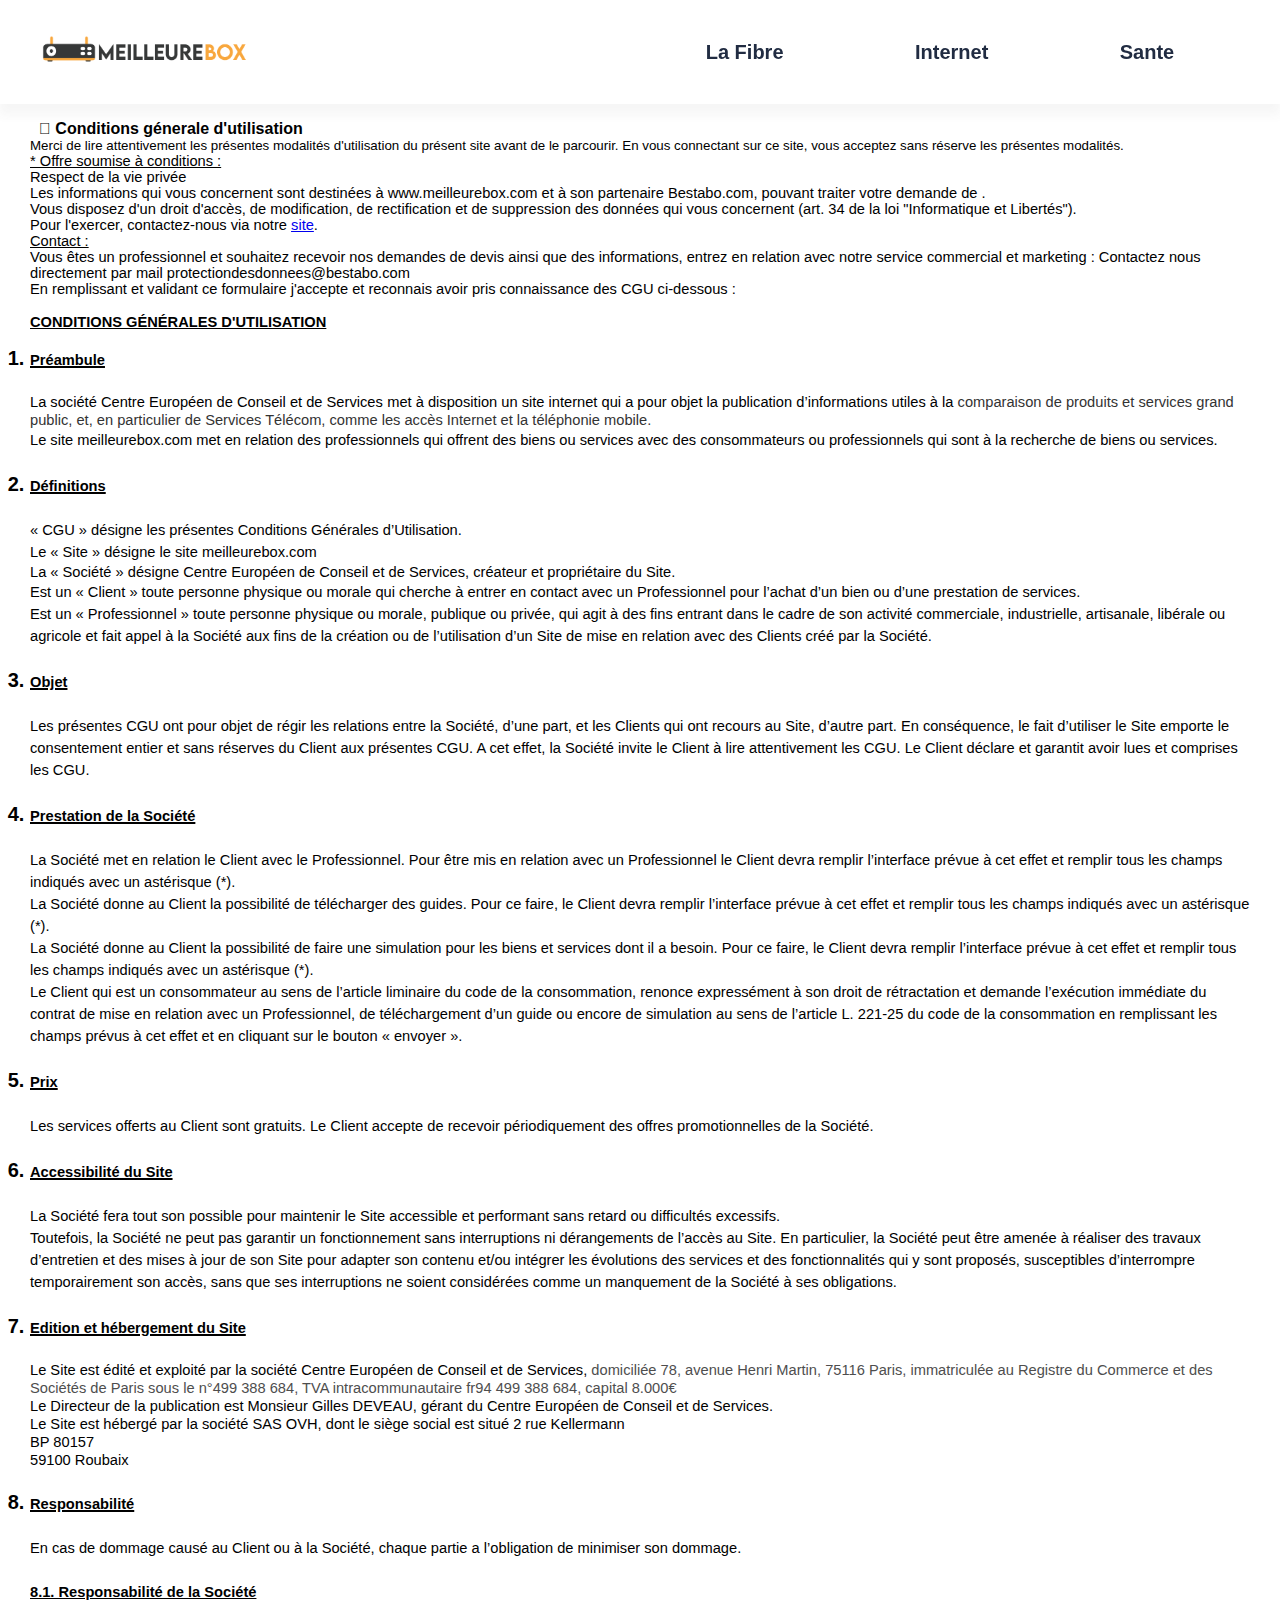
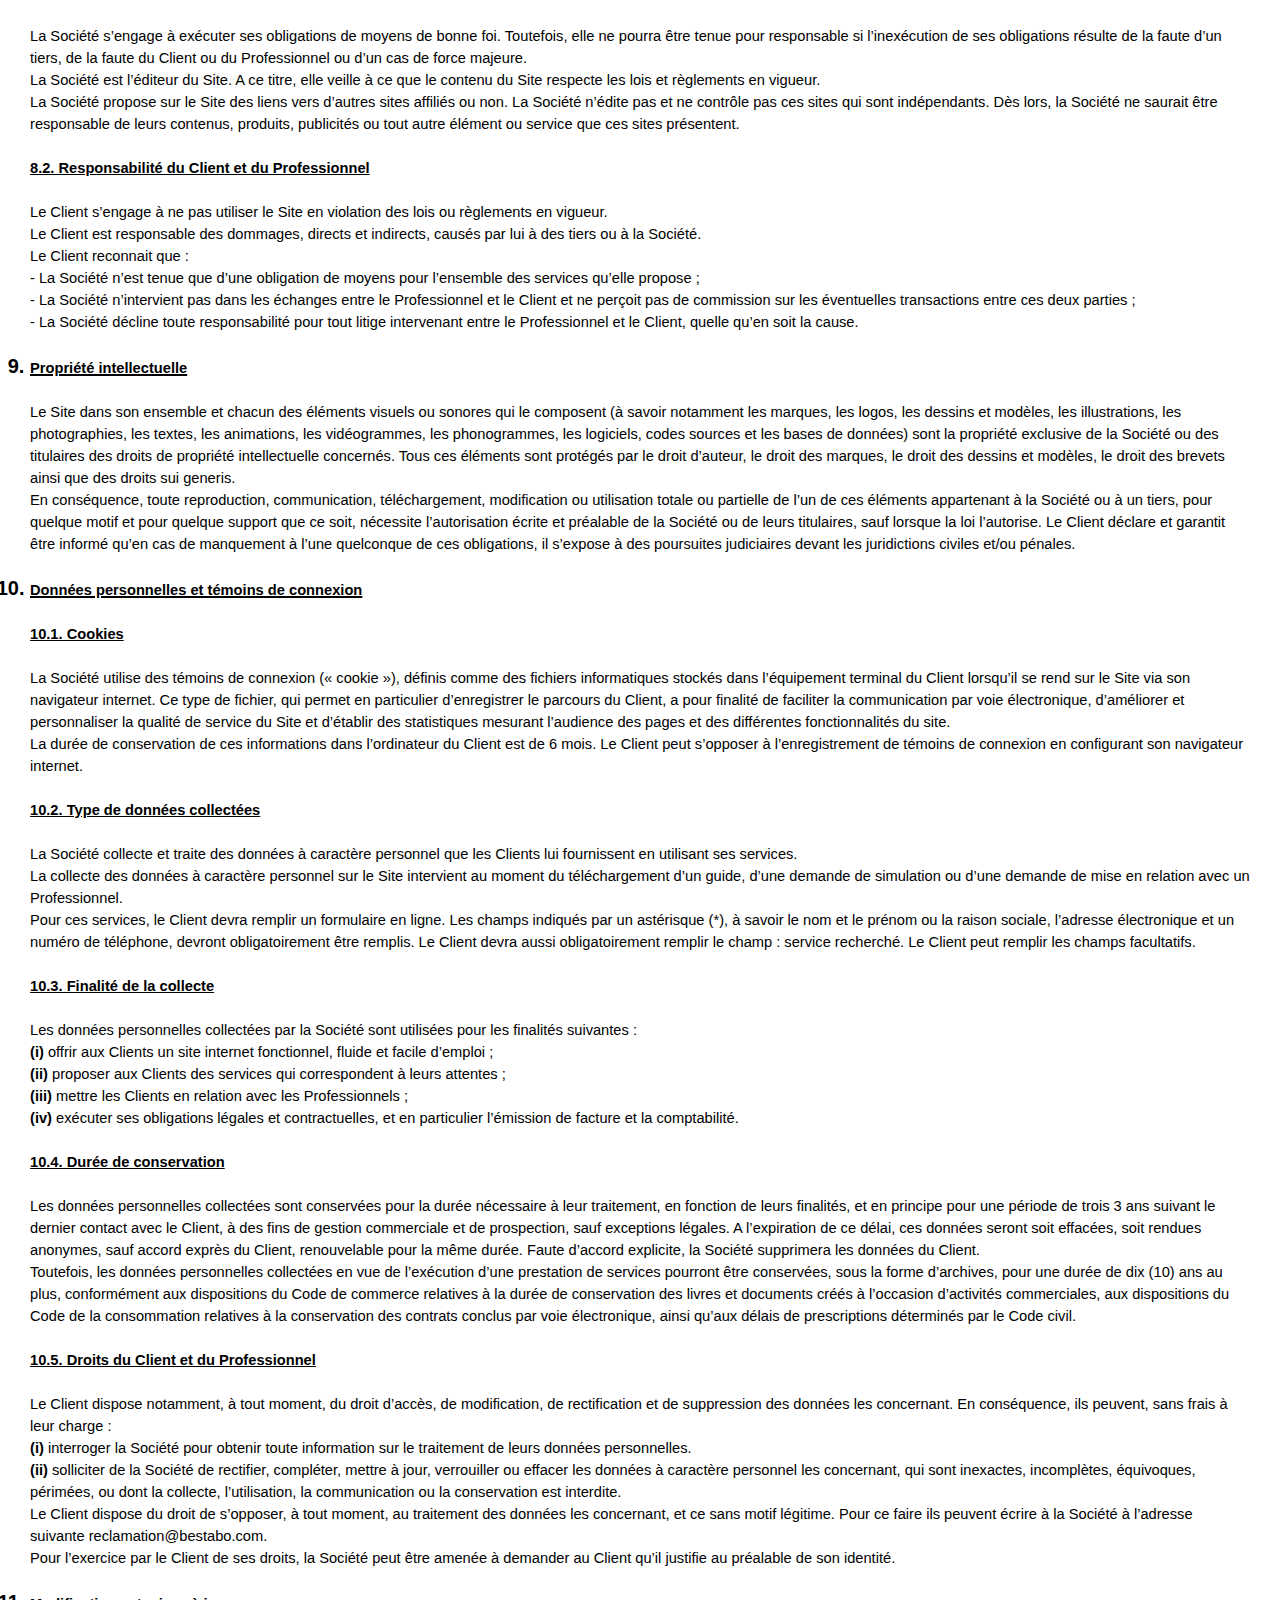
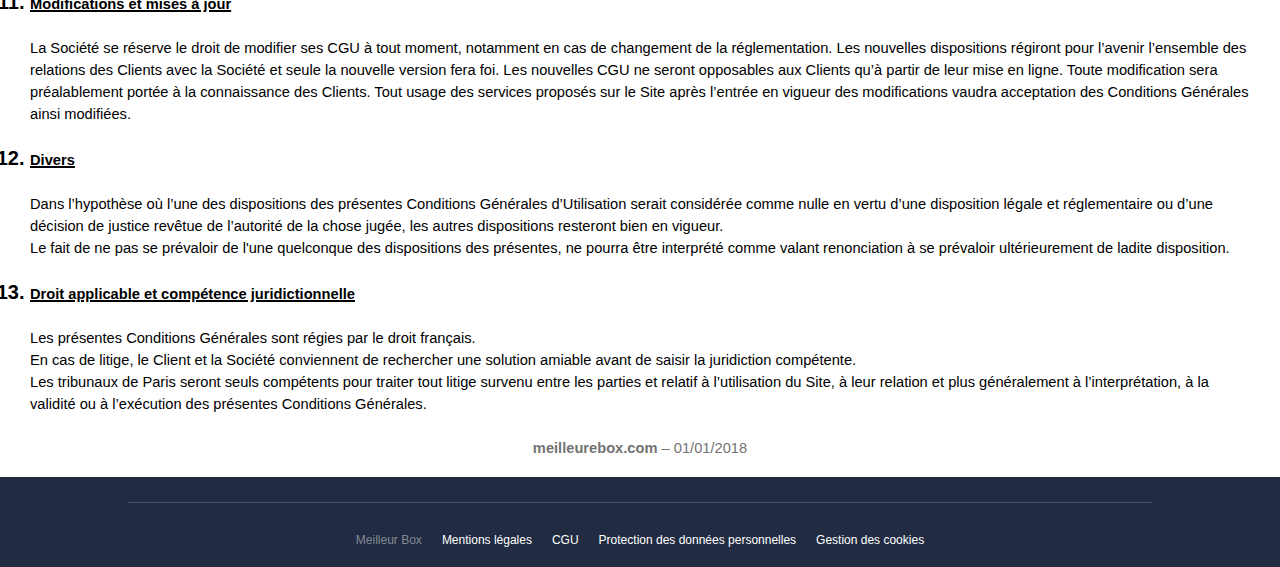
==== commit c1c6448d: "add sante landbot" ====
--- a/pages/cgu.html
+++ b/pages/cgu.html
@@ -3,7 +3,7 @@
   <head>
     <meta charset="UTF-8" />
     <meta name="viewport" content="width=device-width, initial-scale=1.0" />
-    <title>CGU</title>
+    <title>Meilleur Box</title>
     <meta
       name="description"
       content="Trouvez la meilleure offre Internet par fibre adaptée à vos besoins et votre budget. Comparez les offres des opérateurs Internet très haut débit sur Meilleur Box."
@@ -12,6 +12,8 @@
     <link rel="stylesheet" href="https://cdn.bootstrapcdn.com/font-awesome/4.7.0/css/font-awesome.min.css"/>
 
     <!-- <link rel="canonical" href="https://www.example.com/chemin-de-la-page" /> -->
+    <link rel="icon" href="../assets/images/logo3.png" type="image/x-icon">
+
   </head>
   <body>
     <nav>
@@ -34,6 +36,9 @@
         <li>
           <a href="../pages/internet.html">Internet</a>
         </li>
+        <li>
+          <a href="./sante.html">Sante</a>
+        </li>
       </ul>
     </nav>
     <div class="cgu">
--- a/style.css
+++ b/style.css
@@ -3,7 +3,7 @@
 :after,
 :before {
   box-sizing: border-box;
-  font-family: 'nonito', sans-serif;
+  font-family: "nonito", sans-serif;
   margin: 0;
   padding: 0;
 }
@@ -96,7 +96,7 @@
   margin-right: 20px;
 }
 #btnControl,
-#burgerMenu {
+#burgerMenu,#btnx {
   display: none;
 }
 @media screen and (max-width: 768px) {
@@ -108,7 +108,7 @@
     transition: 2s;
     width: 100vw;
   }
-  #burgerMenu {
+  #burgerMenu,#btnx {
     display: block;
   }
   #btnControl:checked ~ #navList {
@@ -197,6 +197,13 @@
   align-items: center;
   display: flex;
   justify-content: center;
+}
+
+@media screen and (max-width: 400px) {
+  .footer_container {
+    flex-direction: column;
+    gap: 10px;
+  }
 }
 .footer_container {
   color: #fff;
@@ -246,7 +253,7 @@
 }
 #hero {
   background-color: #fae5ce;
-  background-image: url('./assets/images/undraw.svg');
+  background-image: url("./assets/images/undraw.svg");
   background-position: -120px 300%;
   background-repeat: no-repeat;
   height: 545px;
@@ -280,7 +287,6 @@
   text-align: center;
   top: 100px;
   width: 50%;
-
 }
 .littleCard {
   align-items: center;
@@ -397,13 +403,16 @@
     font-size: 13px;
     line-height: 13px;
   }
+  .footer {
+    padding: 20px 10px;
+  }
 }
 .wrapper {
   align-items: center;
   display: flex;
   flex-direction: column;
   justify-content: center;
-  margin: 120px 0;
+  margin: 50px 0;
   position: relative;
   z-index: 20;
 }
@@ -652,6 +661,9 @@
     text-align: center;
     width: 70%;
   }
+  .card2 img {
+    width: 70px;
+  }
 }
 .section {
   grid-row-gap: 16px;
@@ -789,9 +801,9 @@
   height: 100vh;
 }
 iframe {
-    border: none;
-    width: 100%;
-    height: 100%;
+  border: none;
+  width: 100%;
+  height: 100%;
 }
 .cgu {
   margin-top: 120px;
@@ -804,4 +816,12 @@
   font-family: Nonito;
   src: url(/static/media/Nunito-VariableFont_wght.c0f0807a40aebdc41b40.ttf);
 }
-/*# sourceMappingURL=main.65c0ffb5.css.map*/
+#modal {
+  height: 100%;
+  border-radius: 50%;
+  width: 30vw;
+}
+
+#frame-content {
+  background-color: none;
+}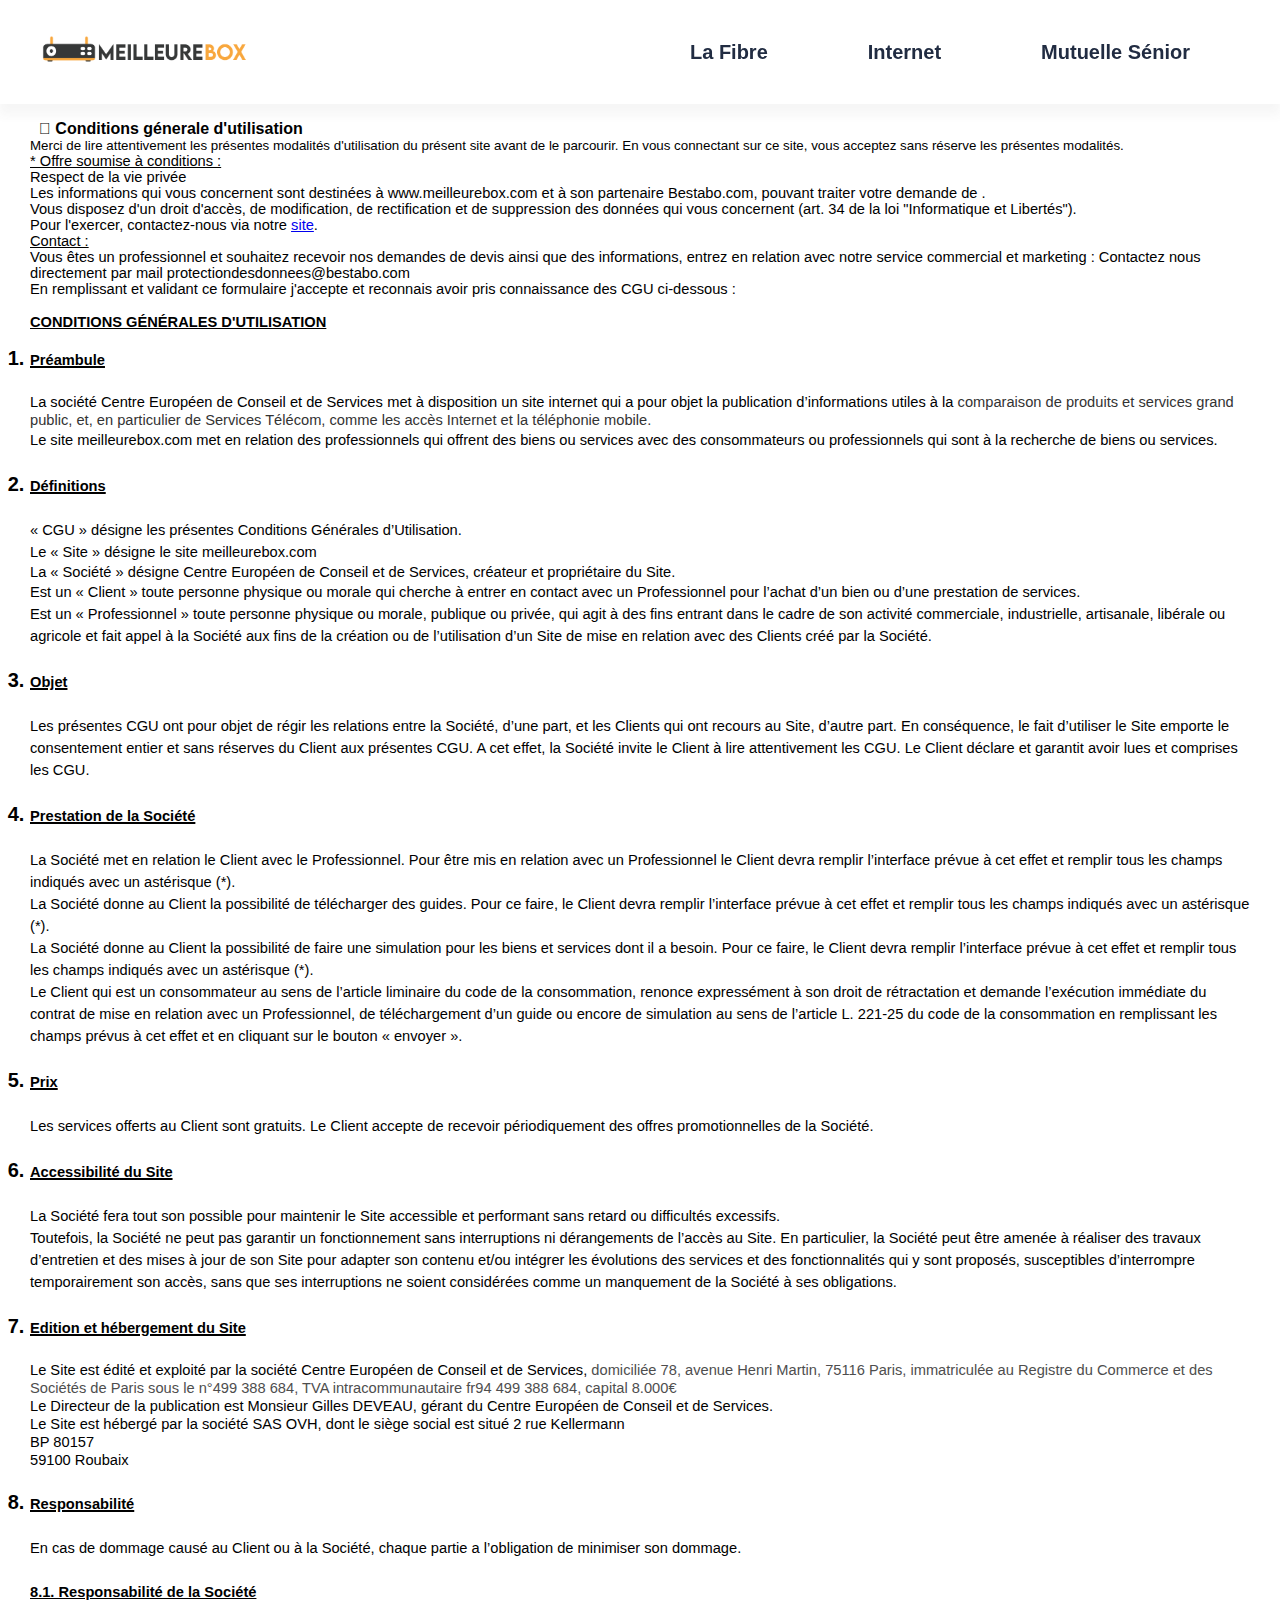
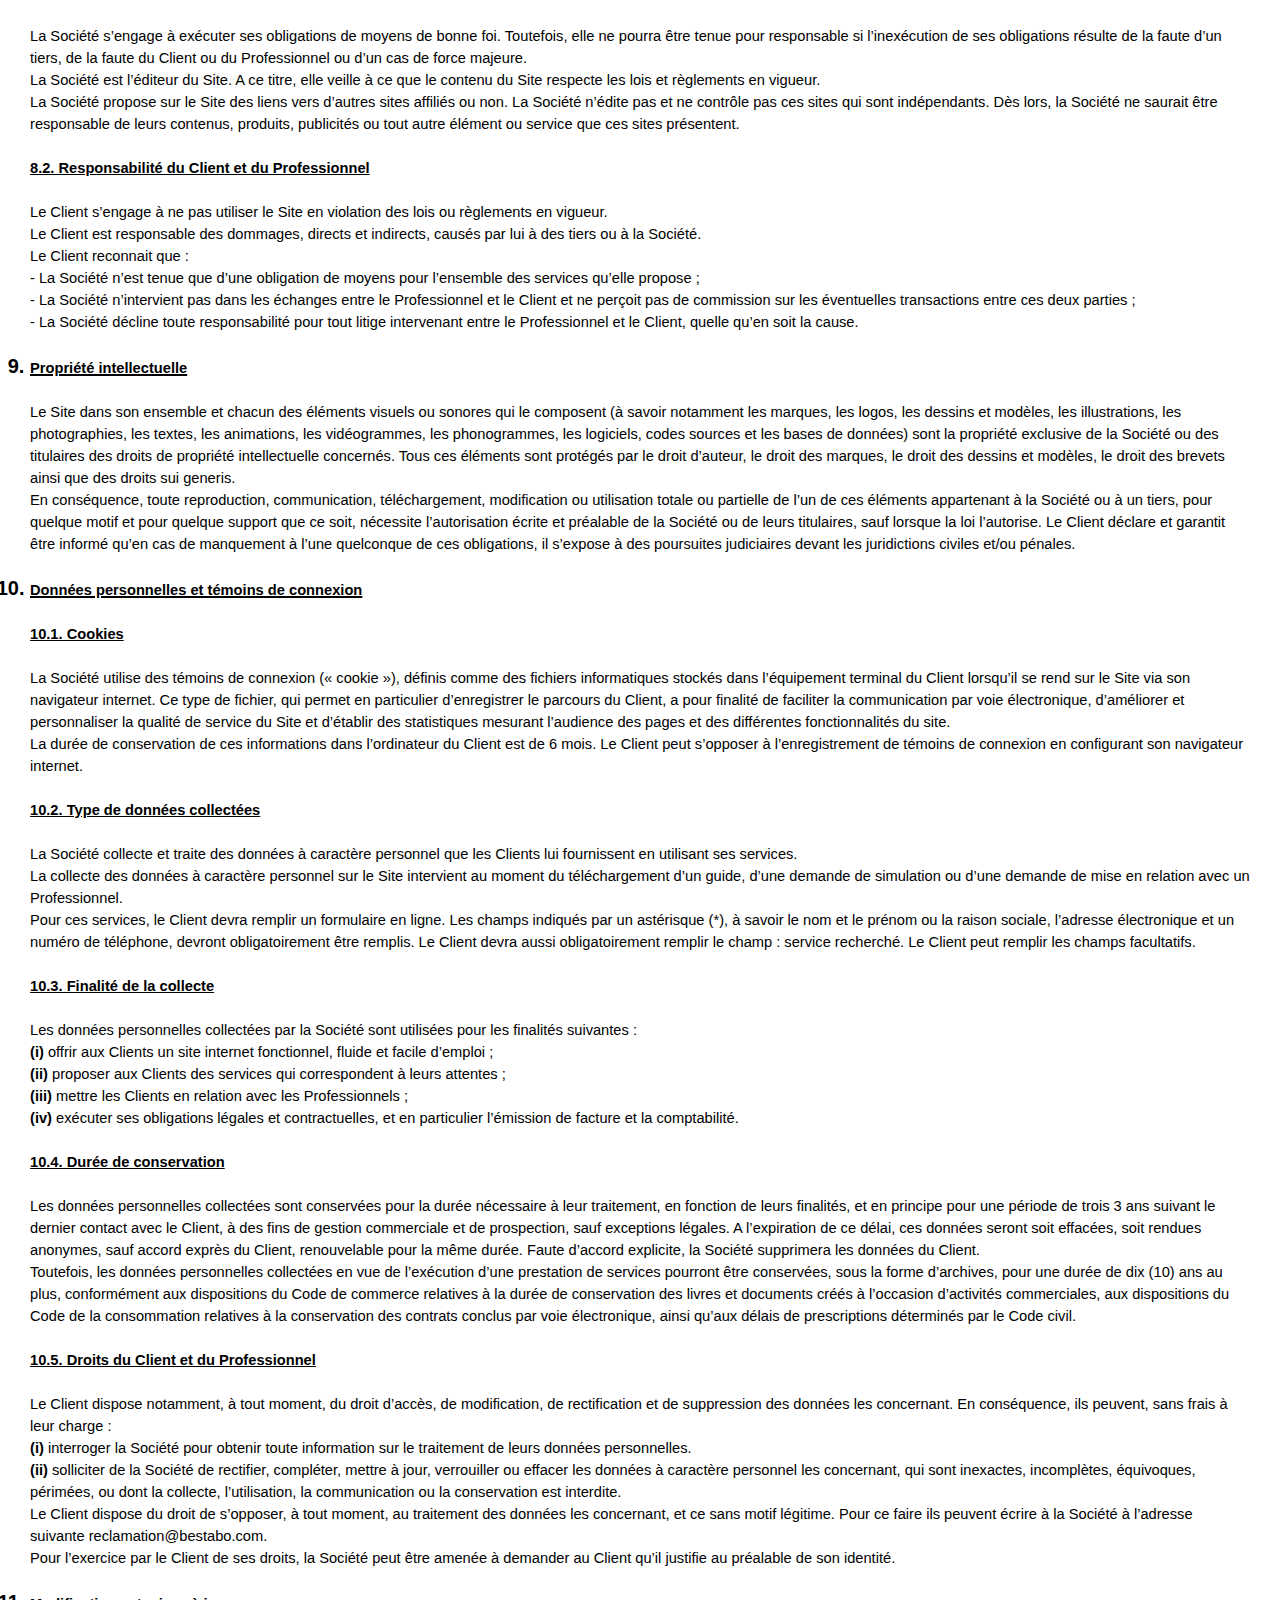
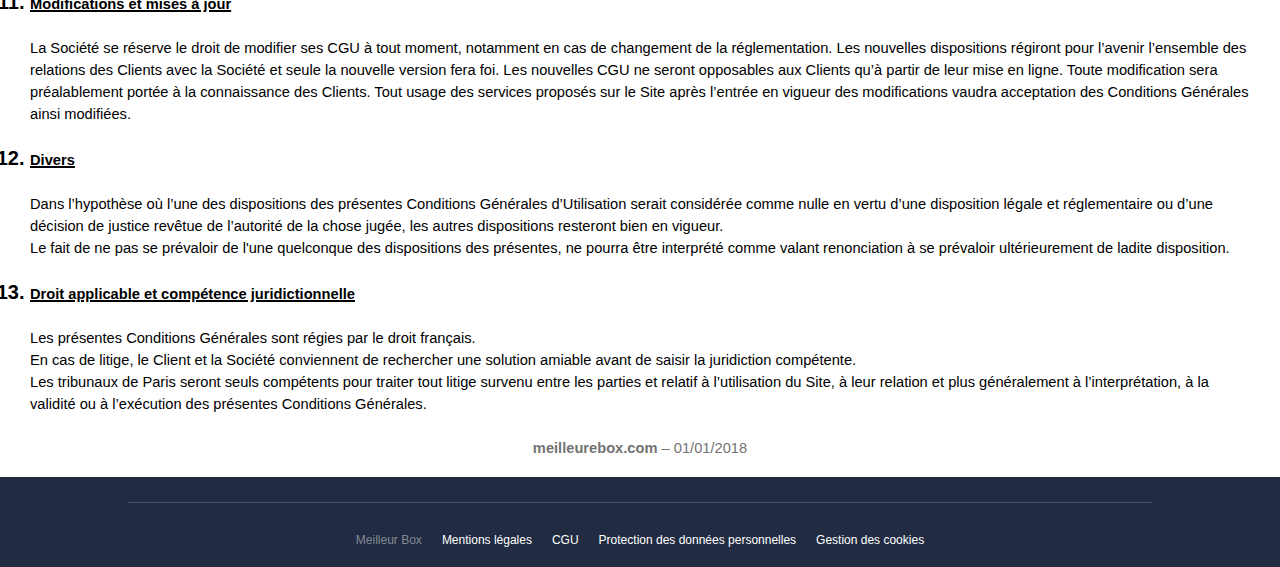
==== commit e8424b27: "change nav bar title" ====
--- a/pages/cgu.html
+++ b/pages/cgu.html
@@ -37,7 +37,7 @@
           <a href="../pages/internet.html">Internet</a>
         </li>
         <li>
-          <a href="./sante.html">Sante</a>
+          <a href="./sante.html">Mutuelle Sénior</a>
         </li>
       </ul>
     </nav>
